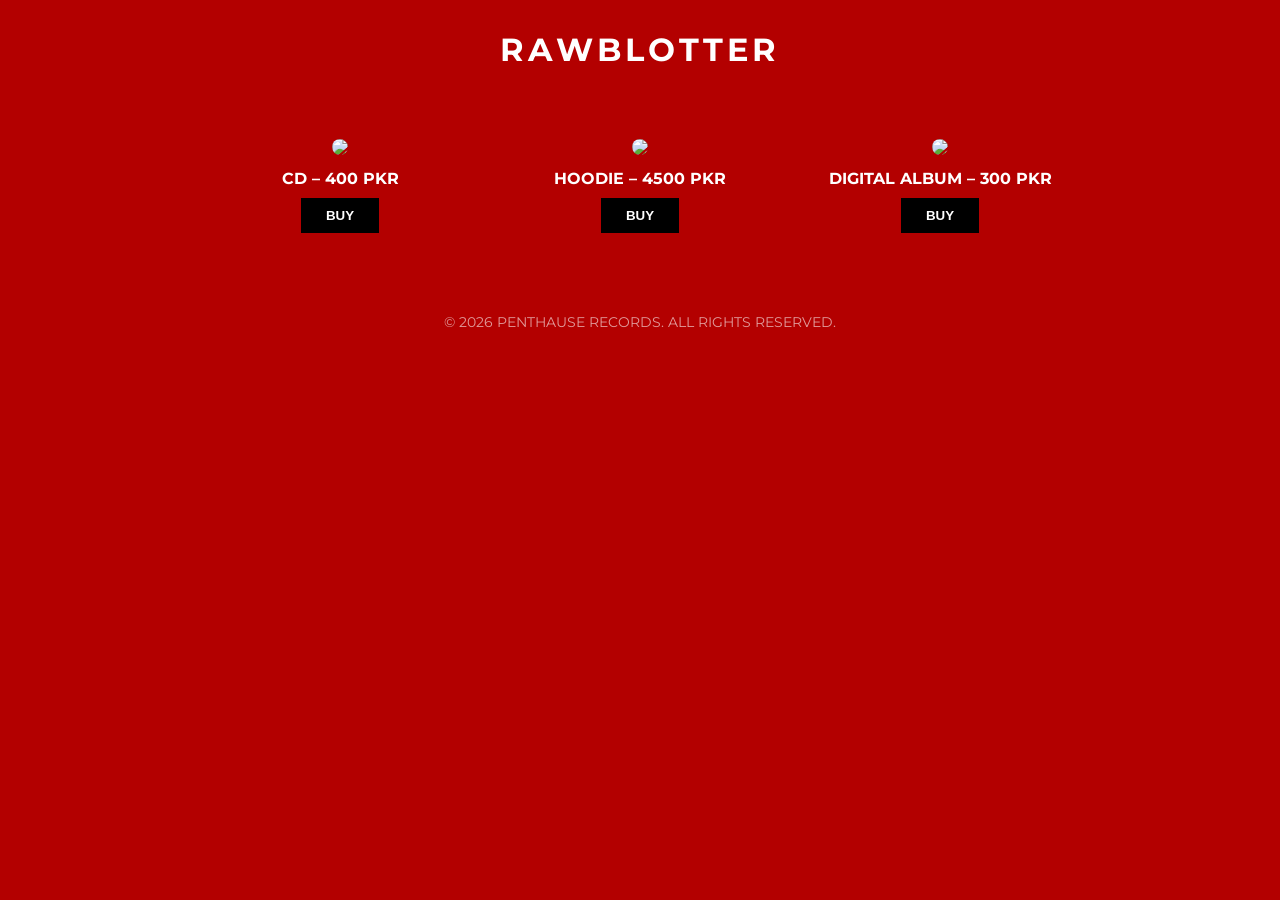
==== index.html @ 311836fc "Update index.html" ====
<!DOCTYPE html>
<html lang="en">
<head>
<meta charset="UTF-8">
<meta name="viewport" content="width=device-width, initial-scale=1.0">
<title>RAWBLOTTER</title>
<link href="https://fonts.googleapis.com/css2?family=Montserrat:wght@400;700&display=swap" rel="stylesheet">

<style>
body {
  margin: 0;
  font-family: 'Montserrat', sans-serif;
  background: #b30000;
  color: white;
  text-align: center;
}

header {
  padding: 30px;
  font-size: 32px;
  font-weight: 700;
  letter-spacing: 4px;
}

.products {
  display: flex;
  justify-content: center;
  flex-wrap: wrap;
  gap: 40px;
  padding: 40px 20px;
}

.product {
  width: 260px;
  transition: 0.3s ease;
}

.product:hover {
  transform: scale(1.05);
}

.product img {
  width: 100%;
  border-radius: 10px;
}

.price {
  margin: 10px 0;
  font-weight: 700;
}

button {
  padding: 10px 25px;
  background: black;
  color: white;
  border: none;
  cursor: pointer;
  font-weight: 700;
}

button:hover {
  background: #222;
}

footer {
  padding: 40px;
  opacity: 0.6;
  font-size: 14px;
}
</style>
</head>

<body>

<header>RAWBLOTTER</header>

<div class="products">

  <div class="product">
    <img src="https://via.placeholder.com/300x300">
    <div class="price">CD – 400 PKR</div>
    <button onclick="window.location.href='https://buy.stripe.com/YOUR_LINK'">BUY</button>
  </div>

  <div class="product">
    <img src="https://via.placeholder.com/300x300">
    <div class="price">HOODIE – 4500 PKR</div>
    <button onclick="window.location.href='https://buy.stripe.com/YOUR_LINK'">BUY</button>
  </div>

  <div class="product">
    <img src="https://via.placeholder.com/300x300">
    <div class="price">DIGITAL ALBUM – 300 PKR</div>
    <button onclick="window.location.href='https://buy.stripe.com/YOUR_LINK'">BUY</button>
  </div>

</div>

<footer>
© 2026 PENTHAUSE RECORDS. ALL RIGHTS RESERVED.
</footer>

</body>
</html>
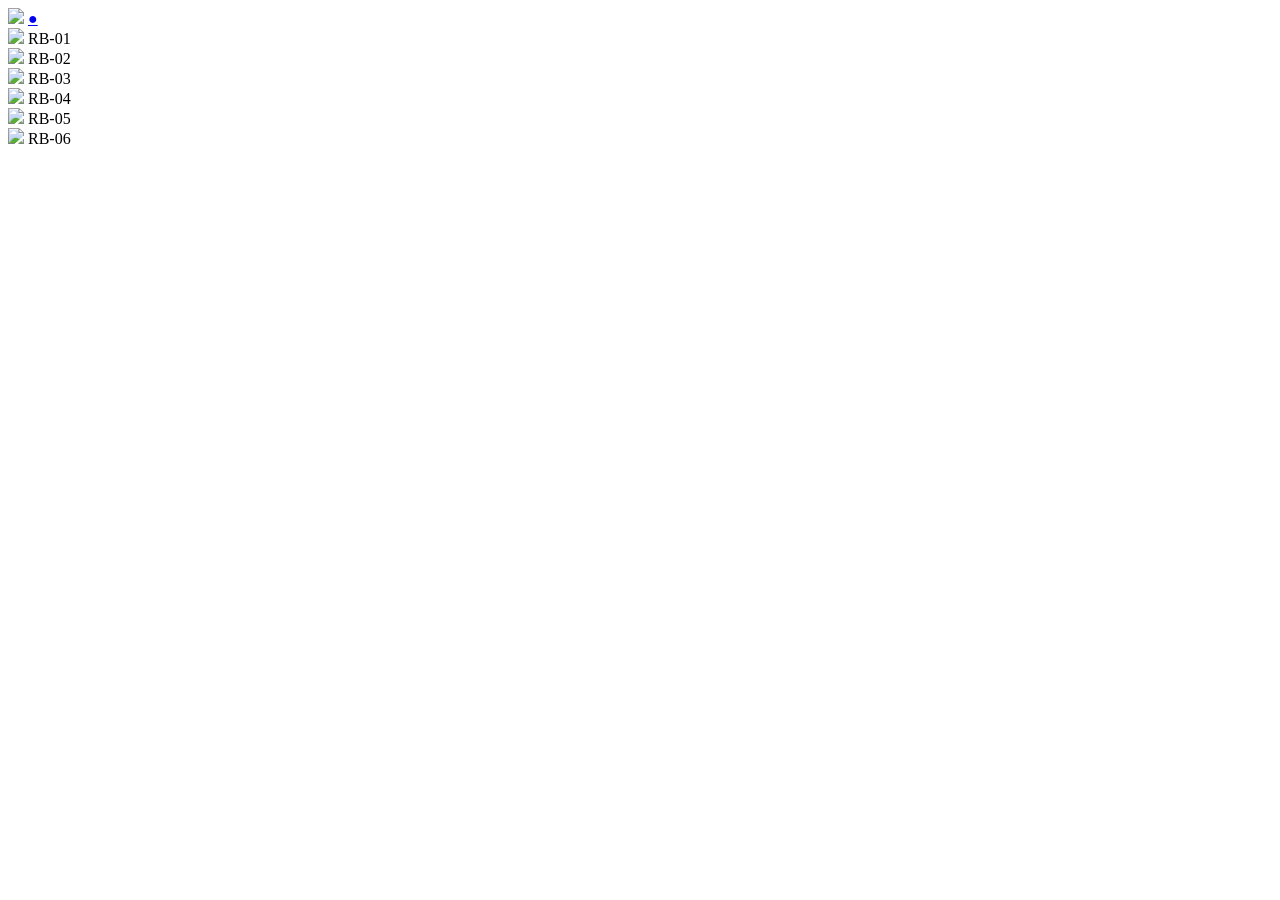
==== commit 1e191082: "Update index.html" ====
--- a/index.html
+++ b/index.html
@@ -4,102 +4,48 @@
 <meta charset="UTF-8">
 <meta name="viewport" content="width=device-width, initial-scale=1.0">
 <title>RAWBLOTTER</title>
-<link href="https://fonts.googleapis.com/css2?family=Montserrat:wght@400;700&display=swap" rel="stylesheet">
-
-<style>
-body {
-  margin: 0;
-  font-family: 'Montserrat', sans-serif;
-  background: #b30000;
-  color: white;
-  text-align: center;
-}
-
-header {
-  padding: 30px;
-  font-size: 32px;
-  font-weight: 700;
-  letter-spacing: 4px;
-}
-
-.products {
-  display: flex;
-  justify-content: center;
-  flex-wrap: wrap;
-  gap: 40px;
-  padding: 40px 20px;
-}
-
-.product {
-  width: 260px;
-  transition: 0.3s ease;
-}
-
-.product:hover {
-  transform: scale(1.05);
-}
-
-.product img {
-  width: 100%;
-  border-radius: 10px;
-}
-
-.price {
-  margin: 10px 0;
-  font-weight: 700;
-}
-
-button {
-  padding: 10px 25px;
-  background: black;
-  color: white;
-  border: none;
-  cursor: pointer;
-  font-weight: 700;
-}
-
-button:hover {
-  background: #222;
-}
-
-footer {
-  padding: 40px;
-  opacity: 0.6;
-  font-size: 14px;
-}
-</style>
+<link rel="stylesheet" href="style.css">
 </head>
-
 <body>
 
-<header>RAWBLOTTER</header>
+<header>
+    <img src="logo.png" class="logo">
+    <a href="cart.html" class="cart-icon">●</a>
+</header>
 
-<div class="products">
+<section class="grid">
 
-  <div class="product">
-    <img src="https://via.placeholder.com/300x300">
-    <div class="price">CD – 400 PKR</div>
-    <button onclick="window.location.href='https://buy.stripe.com/YOUR_LINK'">BUY</button>
-  </div>
+    <div class="product">
+        <img src="product1.jpg">
+        <span>RB-01</span>
+    </div>
 
-  <div class="product">
-    <img src="https://via.placeholder.com/300x300">
-    <div class="price">HOODIE – 4500 PKR</div>
-    <button onclick="window.location.href='https://buy.stripe.com/YOUR_LINK'">BUY</button>
-  </div>
+    <div class="product">
+        <img src="product2.jpg">
+        <span>RB-02</span>
+    </div>
 
-  <div class="product">
-    <img src="https://via.placeholder.com/300x300">
-    <div class="price">DIGITAL ALBUM – 300 PKR</div>
-    <button onclick="window.location.href='https://buy.stripe.com/YOUR_LINK'">BUY</button>
-  </div>
+    <div class="product">
+        <img src="product3.jpg">
+        <span>RB-03</span>
+    </div>
 
-</div>
+    <div class="product">
+        <img src="product4.jpg">
+        <span>RB-04</span>
+    </div>
 
-<footer>
-© 2026 PENTHAUSE RECORDS. ALL RIGHTS RESERVED.
-</footer>
+    <div class="product">
+        <img src="product5.jpg">
+        <span>RB-05</span>
+    </div>
+
+    <div class="product">
+        <img src="product6.jpg">
+        <span>RB-06</span>
+    </div>
+
+</section>
 
 </body>
 </html>
-
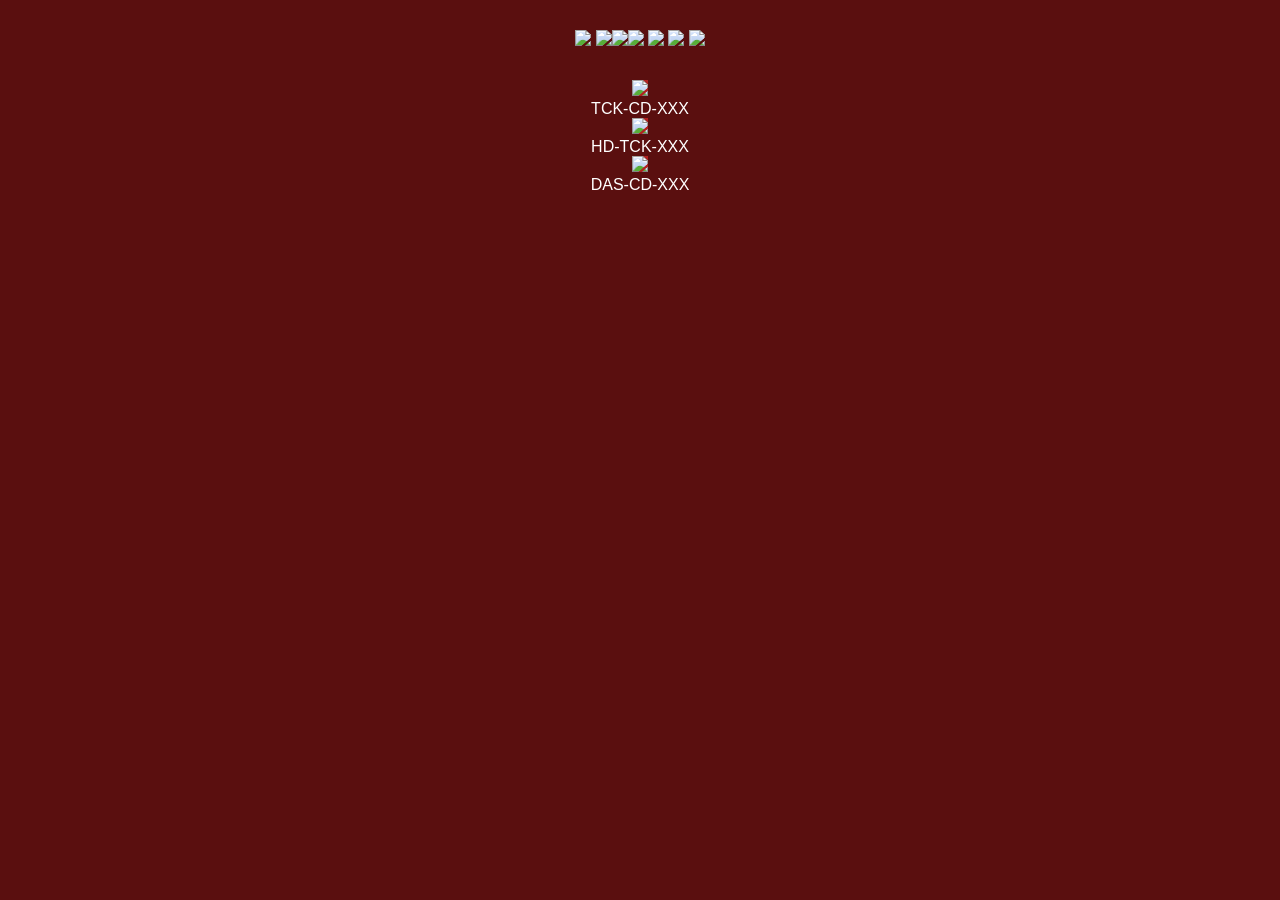
==== commit eee080a7: "Update index.html" ====
--- a/index.html
+++ b/index.html
@@ -3,49 +3,53 @@
 <head>
 <meta charset="UTF-8">
 <meta name="viewport" content="width=device-width, initial-scale=1.0">
-<title>RAWBLOTTER</title>
+<title>Rawbioter</title>
 <link rel="stylesheet" href="style.css">
 </head>
 <body>
 
 <header>
-    <img src="logo.png" class="logo">
-    <a href="cart.html" class="cart-icon">●</a>
+    <div class="top-bar">
+        <img src="assets/icon-expand.png" class="icon left" id="expandBtn">
+        <img src="assets/icon-cart.png" class="icon right" id="cartBtn">
+    </div>
+
+    <div class="logo-container">
+        <img src="assets/logo.png" class="logo">
+    </div>
+
+    <div class="filters">
+        <img src="assets/icon-music.png" class="filter" data-filter="music">
+        <img src="assets/icon-merch.png" class="filter" data-filter="merch">
+        <img src="assets/icon-tickets.png" class="filter" data-filter="tickets">
+        <img src="assets/icon-all.png" class="filter active" data-filter="all">
+    </div>
 </header>
 
-<section class="grid">
+<main>
+    <div class="product-grid" id="productGrid">
 
-    <div class="product">
-        <img src="product1.jpg">
-        <span>RB-01</span>
+        <!-- Example products -->
+        <div class="product" data-category="music">
+            <img src="assets/product1.jpg">
+            <div class="code">TCK-CD-XXX</div>
+        </div>
+
+        <div class="product" data-category="merch">
+            <img src="assets/product2.jpg">
+            <div class="code">HD-TCK-XXX</div>
+        </div>
+
+        <div class="product" data-category="music">
+            <img src="assets/product3.jpg">
+            <div class="code">DAS-CD-XXX</div>
+        </div>
+
+        <!-- Duplicate blocks for up to 36 items -->
+
     </div>
+</main>
 
-    <div class="product">
-        <img src="product2.jpg">
-        <span>RB-02</span>
-    </div>
-
-    <div class="product">
-        <img src="product3.jpg">
-        <span>RB-03</span>
-    </div>
-
-    <div class="product">
-        <img src="product4.jpg">
-        <span>RB-04</span>
-    </div>
-
-    <div class="product">
-        <img src="product5.jpg">
-        <span>RB-05</span>
-    </div>
-
-    <div class="product">
-        <img src="product6.jpg">
-        <span>RB-06</span>
-    </div>
-
-</section>
-
+<script src="script.js"></script>
 </body>
 </html>
--- a/style.css
+++ b/style.css
@@ -0,0 +1,78 @@
+body {
+    margin: 0;
+    font-family: Arial, sans-serif;
+    background-color: #5A0F0F;
+    color: white;
+}
+
+header {
+    display: flex;
+    justify-content: center;
+    align-items: center;
+    padding: 30px;
+    position: relative;
+}
+
+.logo {
+    width: 200px;
+}
+
+.cart-icon {
+    position: absolute;
+    right: 30px;
+    text-decoration: none;
+    font-size: 28px;
+    color: #B22222;
+}
+
+.grid {
+    display: grid;
+    grid-template-columns: repeat(auto-fit, minmax(250px, 1fr));
+    gap: 40px;
+    padding: 60px;
+}
+
+.product {
+    text-align: center;
+}
+
+.product img {
+    width: 100%;
+    background-color: #B22222;
+}
+
+.product span {
+    display: block;
+    margin-top: 15px;
+    font-size: 14px;
+    letter-spacing: 2px;
+}
+
+.cart-container {
+    display: flex;
+    flex-direction: column;
+    align-items: center;
+    padding: 100px;
+}
+
+.checkout-box {
+    margin-top: 40px;
+    display: flex;
+    flex-direction: column;
+    gap: 20px;
+}
+
+.checkout-btn {
+    padding: 15px 40px;
+    background-color: #B22222;
+    border: none;
+    color: white;
+    font-size: 16px;
+    cursor: pointer;
+}
+
+.contact-link {
+    color: white;
+    text-decoration: none;
+    font-size: 14px;
+}
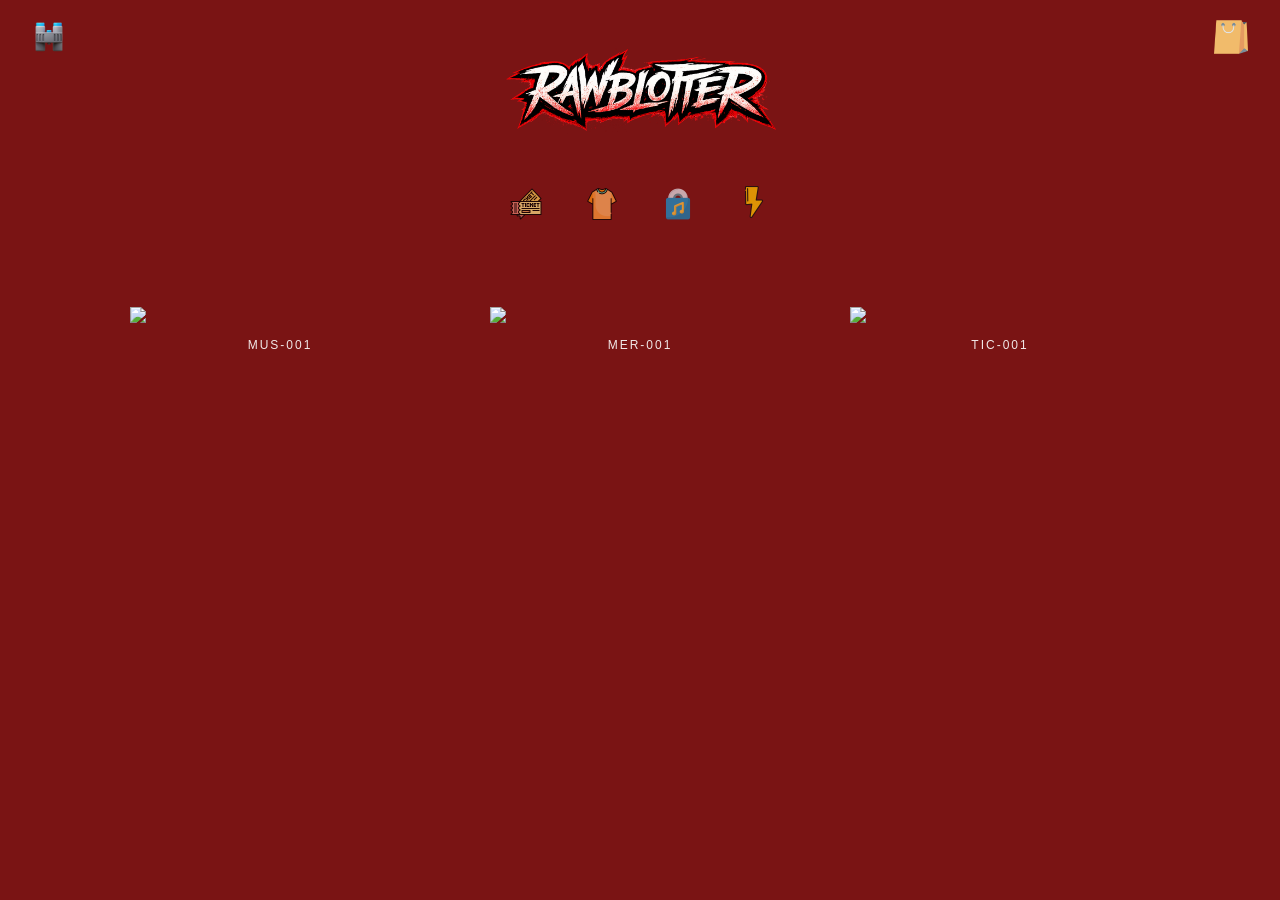
==== commit ead4e9bc: "Update index.html" ====
--- a/index.html
+++ b/index.html
@@ -3,49 +3,54 @@
 <head>
 <meta charset="UTF-8">
 <meta name="viewport" content="width=device-width, initial-scale=1.0">
-<title>Rawbioter</title>
+<title>Brand</title>
 <link rel="stylesheet" href="style.css">
 </head>
 <body>
 
 <header>
+    <!-- TOP BAR -->
     <div class="top-bar">
         <img src="assets/icon-expand.png" class="icon left" id="expandBtn">
         <img src="assets/icon-cart.png" class="icon right" id="cartBtn">
     </div>
 
+    <!-- CENTER LOGO -->
     <div class="logo-container">
         <img src="assets/logo.png" class="logo">
     </div>
 
+    <!-- FILTER / SUPPORT ICONS -->
     <div class="filters">
+        <img src="assets/icon-tickets.png" class="filter" data-filter="tickets">
+        <img src="assets/icon-merch.png" class="filter" data-filter="merch">
         <img src="assets/icon-music.png" class="filter" data-filter="music">
-        <img src="assets/icon-merch.png" class="filter" data-filter="merch">
-        <img src="assets/icon-tickets.png" class="filter" data-filter="tickets">
-        <img src="assets/icon-all.png" class="filter active" data-filter="all">
+        
+        <!-- THUNDER = SUPPORT LINK -->
+        <a href="https://your-support-link.com" target="_blank">
+            <img src="assets/icon-thunder.png" class="support">
+        </a>
     </div>
 </header>
 
 <main>
     <div class="product-grid" id="productGrid">
 
-        <!-- Example products -->
+        <!-- Example Products -->
         <div class="product" data-category="music">
             <img src="assets/product1.jpg">
-            <div class="code">TCK-CD-XXX</div>
+            <div class="code">MUS-001</div>
         </div>
 
         <div class="product" data-category="merch">
             <img src="assets/product2.jpg">
-            <div class="code">HD-TCK-XXX</div>
+            <div class="code">MER-001</div>
         </div>
 
-        <div class="product" data-category="music">
+        <div class="product" data-category="tickets">
             <img src="assets/product3.jpg">
-            <div class="code">DAS-CD-XXX</div>
+            <div class="code">TIC-001</div>
         </div>
-
-        <!-- Duplicate blocks for up to 36 items -->
 
     </div>
 </main>
--- a/style.css
+++ b/style.css
@@ -1,35 +1,102 @@
+:root {
+    --firebrick: #B22222;
+    --darkred: #7A1414;
+}
+
+* {
+    margin: 0;
+    padding: 0;
+    box-sizing: border-box;
+}
+
 body {
-    margin: 0;
-    font-family: Arial, sans-serif;
-    background-color: #5A0F0F;
+    background: var(--darkred);
+    font-family: Arial, Helvetica, sans-serif;
     color: white;
 }
 
+/* ======================
+   HEADER / NAV
+====================== */
+
 header {
+    padding-top: 20px;
+    padding-bottom: 10px;
+    text-align: center;
+    position: relative;
+}
+
+/* TOP LEFT + RIGHT ICONS */
+
+.top-bar {
+    position: absolute;
+    top: 20px;
+    width: 100%;
+    pointer-events: none;
+}
+
+.icon {
+    width: 34px;
+    cursor: pointer;
+    pointer-events: auto;
+}
+
+.left {
+    position: absolute;
+    left: 32px;
+}
+
+.right {
+    position: absolute;
+    right: 32px;
+}
+
+/* LOGO */
+
+.logo {
+    width: 280px;
+    margin-bottom: 22px;
+}
+
+/* ======================
+   FILTER ICON ROW
+====================== */
+
+.filters {
     display: flex;
     justify-content: center;
     align-items: center;
-    padding: 30px;
-    position: relative;
+    gap: 44px;
+    margin-bottom: 35px;
 }
 
-.logo {
-    width: 200px;
+.filter,
+.support {
+    width: 32px;
+    cursor: pointer;
+    opacity: 0.75;
+    transition: opacity 0.15s ease;
 }
 
-.cart-icon {
-    position: absolute;
-    right: 30px;
-    text-decoration: none;
-    font-size: 28px;
-    color: #B22222;
+.filter.active {
+    opacity: 1;
 }
 
-.grid {
+/* ======================
+   PRODUCT GRID
+====================== */
+
+.product-grid {
+    max-width: 1100px;
+    margin: 40px auto;
     display: grid;
-    grid-template-columns: repeat(auto-fit, minmax(250px, 1fr));
-    gap: 40px;
-    padding: 60px;
+    grid-template-columns: repeat(3, 1fr);
+    gap: 60px;
+    padding: 0 40px;
+}
+
+.product-grid.expanded {
+    grid-template-columns: repeat(6, 1fr);
 }
 
 .product {
@@ -38,41 +105,55 @@
 
 .product img {
     width: 100%;
-    background-color: #B22222;
+    display: block;
 }
 
-.product span {
-    display: block;
+/* PRODUCT CODE */
+
+.code {
     margin-top: 15px;
-    font-size: 14px;
+    font-size: 12px;
     letter-spacing: 2px;
+    opacity: 0.9;
 }
 
-.cart-container {
-    display: flex;
-    flex-direction: column;
-    align-items: center;
-    padding: 100px;
+/* ======================
+   RESPONSIVE
+====================== */
+
+@media (max-width: 1000px) {
+    .product-grid {
+        grid-template-columns: repeat(2, 1fr);
+    }
 }
 
-.checkout-box {
-    margin-top: 40px;
-    display: flex;
-    flex-direction: column;
-    gap: 20px;
+@media (max-width: 600px) {
+    header {
+        padding-top: 16px;
+    }
+
+    .logo {
+        width: 200px;
+        margin-bottom: 18px;
+    }
+
+    .filters {
+        gap: 30px;
+        margin-bottom: 25px;
+    }
+
+    .filter,
+    .support {
+        width: 26px;
+    }
+
+    .icon {
+        width: 28px;
+    }
+
+    .product-grid {
+        grid-template-columns: 1fr;
+        gap: 40px;
+        margin: 30px auto;
+    }
 }
-
-.checkout-btn {
-    padding: 15px 40px;
-    background-color: #B22222;
-    border: none;
-    color: white;
-    font-size: 16px;
-    cursor: pointer;
-}
-
-.contact-link {
-    color: white;
-    text-decoration: none;
-    font-size: 14px;
-}
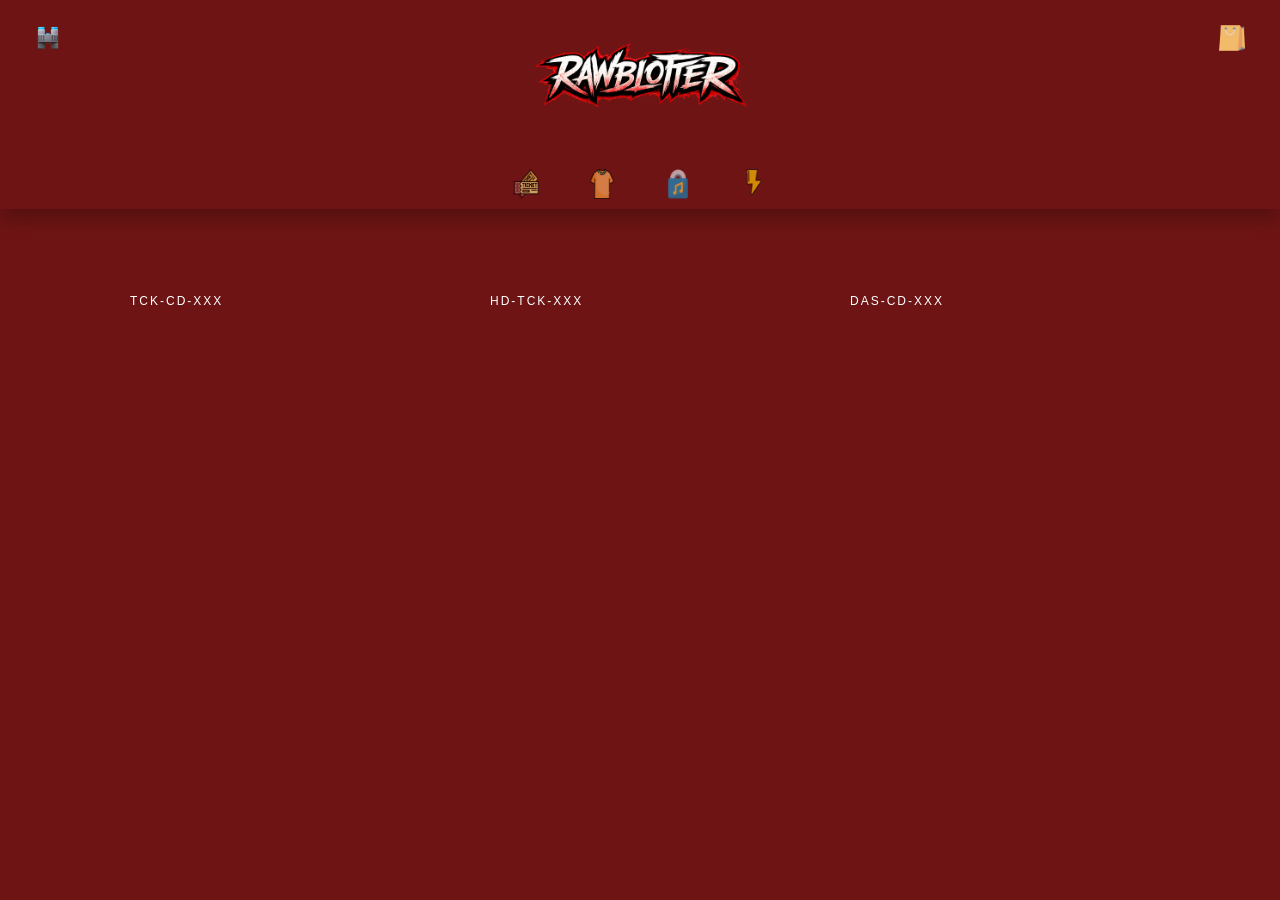
==== commit 2be469f7: "Update index.html" ====
--- a/index.html
+++ b/index.html
@@ -3,32 +3,31 @@
 <head>
 <meta charset="UTF-8">
 <meta name="viewport" content="width=device-width, initial-scale=1.0">
-<title>Brand</title>
+<title>RAWBIOTER</title>
 <link rel="stylesheet" href="style.css">
 </head>
 <body>
 
-<header>
+<header class="site-header">
     <!-- TOP BAR -->
     <div class="top-bar">
-        <img src="assets/icon-expand.png" class="icon left" id="expandBtn">
-        <img src="assets/icon-cart.png" class="icon right" id="cartBtn">
+        <img src="assets/icon-expand.png" class="icon left" id="expandBtn" alt="Expand">
+        <img src="assets/icon-cart.png" class="icon right" id="cartBtn" alt="Cart">
     </div>
 
-    <!-- CENTER LOGO -->
+    <!-- LOGO -->
     <div class="logo-container">
-        <img src="assets/logo.png" class="logo">
+        <img src="assets/logo.png" class="logo" alt="Logo">
     </div>
 
-    <!-- FILTER / SUPPORT ICONS -->
+    <!-- ICON ROW -->
     <div class="filters">
-        <img src="assets/icon-tickets.png" class="filter" data-filter="tickets">
-        <img src="assets/icon-merch.png" class="filter" data-filter="merch">
-        <img src="assets/icon-music.png" class="filter" data-filter="music">
-        
-        <!-- THUNDER = SUPPORT LINK -->
+        <img src="assets/icon-tickets.png" class="filter" data-filter="tickets" alt="Tickets">
+        <img src="assets/icon-merch.png" class="filter" data-filter="merch" alt="Merch">
+        <img src="assets/icon-music.png" class="filter" data-filter="music" alt="Music">
+
         <a href="https://your-support-link.com" target="_blank">
-            <img src="assets/icon-thunder.png" class="support">
+            <img src="assets/icon-thunder.png" class="support" alt="Support">
         </a>
     </div>
 </header>
@@ -36,21 +35,22 @@
 <main>
     <div class="product-grid" id="productGrid">
 
-        <!-- Example Products -->
         <div class="product" data-category="music">
-            <img src="assets/product1.jpg">
-            <div class="code">MUS-001</div>
+            <img src="assets/product1.jpg" alt="">
+            <div class="code">TCK-CD-XXX</div>
         </div>
 
         <div class="product" data-category="merch">
-            <img src="assets/product2.jpg">
-            <div class="code">MER-001</div>
+            <img src="assets/product2.jpg" alt="">
+            <div class="code">HD-TCK-XXX</div>
         </div>
 
         <div class="product" data-category="tickets">
-            <img src="assets/product3.jpg">
-            <div class="code">TIC-001</div>
+            <img src="assets/product3.jpg" alt="">
+            <div class="code">DAS-CD-XXX</div>
         </div>
+
+        <!-- duplicate product blocks as needed -->
 
     </div>
 </main>
--- a/style.css
+++ b/style.css
@@ -1,6 +1,6 @@
 :root {
     --firebrick: #B22222;
-    --darkred: #7A1414;
+    --darkred: #6E1414;
 }
 
 * {
@@ -11,84 +11,74 @@
 
 body {
     background: var(--darkred);
-    font-family: Arial, Helvetica, sans-serif;
+    font-family: Arial, sans-serif;
     color: white;
 }
 
-/* ======================
-   HEADER / NAV
-====================== */
+/* HEADER */
 
 header {
     padding-top: 20px;
     padding-bottom: 10px;
     text-align: center;
     position: relative;
+    box-shadow: 0 8px 20px rgba(0, 0, 0, 0.25);
 }
 
-/* TOP LEFT + RIGHT ICONS */
+/* TOP BAR */
 
 .top-bar {
     position: absolute;
-    top: 20px;
+    top: 25px;
     width: 100%;
-    pointer-events: none;
 }
 
 .icon {
-    width: 34px;
+    width: 26px;
     cursor: pointer;
-    pointer-events: auto;
 }
 
 .left {
     position: absolute;
-    left: 32px;
+    left: 35px;
 }
 
 .right {
     position: absolute;
-    right: 32px;
+    right: 35px;
 }
 
 /* LOGO */
 
 .logo {
-    width: 280px;
-    margin-bottom: 22px;
+    width: 220px;
+    margin-bottom: 35px;
 }
 
-/* ======================
-   FILTER ICON ROW
-====================== */
+/* FILTER ROW */
 
 .filters {
     display: flex;
     justify-content: center;
-    align-items: center;
-    gap: 44px;
-    margin-bottom: 35px;
+    gap: 50px;
 }
 
 .filter,
 .support {
-    width: 32px;
+    width: 26px;
     cursor: pointer;
-    opacity: 0.75;
-    transition: opacity 0.15s ease;
+    opacity: 0.7;
 }
 
 .filter.active {
     opacity: 1;
 }
 
-/* ======================
-   PRODUCT GRID
-====================== */
+/* PRODUCT GRID */
 
 .product-grid {
     max-width: 1100px;
-    margin: 40px auto;
+    margin: 70px auto;
     display: grid;
     grid-template-columns: repeat(3, 1fr);
     gap: 60px;
@@ -99,61 +89,35 @@
     grid-template-columns: repeat(6, 1fr);
 }
 
-.product {
-    text-align: center;
-}
-
 .product img {
     width: 100%;
     display: block;
 }
 
-/* PRODUCT CODE */
-
 .code {
     margin-top: 15px;
     font-size: 12px;
     letter-spacing: 2px;
-    opacity: 0.9;
 }
 
-/* ======================
-   RESPONSIVE
-====================== */
+/* RESPONSIVE */
 
-@media (max-width: 1000px) {
+@media (max-width: 900px) {
     .product-grid {
         grid-template-columns: repeat(2, 1fr);
     }
 }
 
 @media (max-width: 600px) {
-    header {
-        padding-top: 16px;
+    .product-grid {
+        grid-template-columns: 1fr;
     }
 
     .logo {
-        width: 200px;
-        margin-bottom: 18px;
+        width: 170px;
     }
 
     .filters {
         gap: 30px;
-        margin-bottom: 25px;
-    }
-
-    .filter,
-    .support {
-        width: 26px;
-    }
-
-    .icon {
-        width: 28px;
-    }
-
-    .product-grid {
-        grid-template-columns: 1fr;
-        gap: 40px;
-        margin: 30px auto;
     }
 }
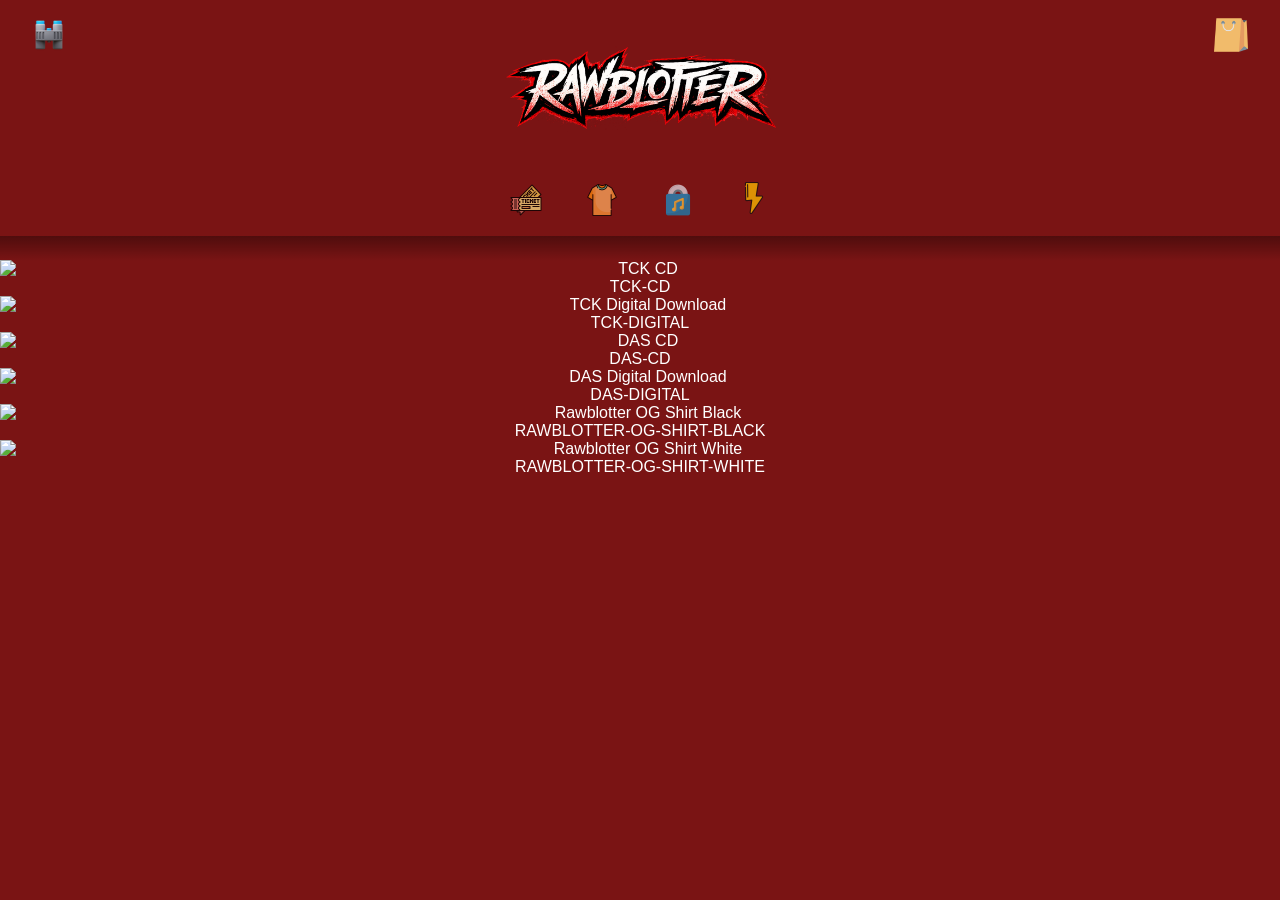
==== commit 18ee78ef: "Update index.html" ====
--- a/index.html
+++ b/index.html
@@ -33,22 +33,35 @@
 </header>
 
 <main>
-    <div class="product-grid" id="productGrid">
+    <div class="product music" data-name="TCK-CD" data-price="20">
+    <img src="assets/tck-cd.png" alt="TCK CD">
+    <span>TCK-CD</span>
+</div>
 
-        <div class="product" data-category="music">
-            <img src="assets/product1.jpg" alt="">
-            <div class="code">TCK-CD-XXX</div>
-        </div>
+<div class="product music" data-name="TCK-DIGITAL" data-price="10">
+    <img src="assets/tck-digital.png" alt="TCK Digital Download">
+    <span>TCK-DIGITAL</span>
+</div>
 
-        <div class="product" data-category="merch">
-            <img src="assets/product2.jpg" alt="">
-            <div class="code">HD-TCK-XXX</div>
-        </div>
+<div class="product music" data-name="DAS-CD" data-price="20">
+    <img src="assets/das-cd.png" alt="DAS CD">
+    <span>DAS-CD</span>
+</div>
 
-        <div class="product" data-category="tickets">
-            <img src="assets/product3.jpg" alt="">
-            <div class="code">DAS-CD-XXX</div>
-        </div>
+<div class="product music" data-name="DAS-DIGITAL" data-price="10">
+    <img src="assets/das-digital.png" alt="DAS Digital Download">
+    <span>DAS-DIGITAL</span>
+</div>
+
+<div class="product merch" data-name="RAWBLOTTER-OG-SHIRT-BLACK" data-price="40">
+    <img src="assets/rawblotter-og-shirt-black.png" alt="Rawblotter OG Shirt Black">
+    <span>RAWBLOTTER-OG-SHIRT-BLACK</span>
+</div>
+
+<div class="product merch" data-name="RAWBLOTTER-OG-SHIRT-WHITE" data-price="40">
+    <img src="assets/rawblotter-og-shirt-white.png" alt="Rawblotter OG Shirt White">
+    <span>RAWBLOTTER-OG-SHIRT-WHITE</span>
+</div>
 
         <!-- duplicate product blocks as needed -->
 
--- a/style.css
+++ b/style.css
@@ -1,6 +1,6 @@
 :root {
     --firebrick: #B22222;
-    --darkred: #6E1414;
+    --darkred: #7A1414;
 }
 
 * {
@@ -11,74 +11,103 @@
 
 body {
     background: var(--darkred);
-    font-family: Arial, sans-serif;
+    font-family: Arial, Helvetica, sans-serif;
     color: white;
 }
 
-/* HEADER */
+/* =========================
+   HEADER
+========================= */
 
-header {
-    padding-top: 20px;
-    padding-bottom: 10px;
+.site-header {
+    position: relative;
+    background: var(--darkred);
+    padding-top: 18px;
+    padding-bottom: 12px;
     text-align: center;
-    position: relative;
-    box-shadow: 0 8px 20px rgba(0, 0, 0, 0.25);
+    z-index: 10;
 }
 
-/* TOP BAR */
+/* SHADOW UNDER HEADER */
+.site-header::after {
+    content: "";
+    position: absolute;
+    bottom: -1px;
+    left: 0;
+    width: 100%;
+    height: 25px;
+    pointer-events: none;
+    background: linear-gradient(
+        to bottom,
+        rgba(0,0,0,0.35),
+        rgba(0,0,0,0)
+    );
+}
+
+/* =========================
+   TOP BAR
+========================= */
 
 .top-bar {
     position: absolute;
-    top: 25px;
+    top: 18px;
     width: 100%;
 }
 
 .icon {
-    width: 26px;
+    width: 34px;
     cursor: pointer;
 }
 
 .left {
     position: absolute;
-    left: 35px;
+    left: 32px;
 }
 
 .right {
     position: absolute;
-    right: 35px;
+    right: 32px;
 }
 
-/* LOGO */
+/* =========================
+   LOGO
+========================= */
 
 .logo {
-    width: 220px;
-    margin-bottom: 35px;
+    width: 280px;
+    margin-bottom: 20px;
 }
 
-/* FILTER ROW */
+/* =========================
+   ICON ROW
+========================= */
 
 .filters {
     display: flex;
     justify-content: center;
-    gap: 50px;
+    align-items: center;
+    gap: 44px;
+    margin-bottom: 30px;
 }
 
 .filter,
 .support {
-    width: 26px;
+    width: 32px;
     cursor: pointer;
-    opacity: 0.7;
+    opacity: 0.75;
 }
 
 .filter.active {
     opacity: 1;
 }
 
-/* PRODUCT GRID */
+/* =========================
+   PRODUCT GRID
+========================= */
 
 .product-grid {
     max-width: 1100px;
-    margin: 70px auto;
+    margin: 40px auto;
     display: grid;
     grid-template-columns: repeat(3, 1fr);
     gap: 60px;
@@ -87,6 +116,10 @@
 
 .product-grid.expanded {
     grid-template-columns: repeat(6, 1fr);
+}
+
+.product {
+    text-align: center;
 }
 
 .product img {
@@ -100,24 +133,37 @@
     letter-spacing: 2px;
 }
 
-/* RESPONSIVE */
+/* =========================
+   RESPONSIVE
+========================= */
 
-@media (max-width: 900px) {
+@media (max-width: 1000px) {
     .product-grid {
         grid-template-columns: repeat(2, 1fr);
     }
 }
 
 @media (max-width: 600px) {
-    .product-grid {
-        grid-template-columns: 1fr;
+    .logo {
+        width: 200px;
     }
 
-    .logo {
-        width: 170px;
+    .icon {
+        width: 28px;
+    }
+
+    .filter,
+    .support {
+        width: 26px;
     }
 
     .filters {
         gap: 30px;
+        margin-bottom: 22px;
+    }
+
+    .product-grid {
+        grid-template-columns: 1fr;
+        gap: 40px;
     }
 }
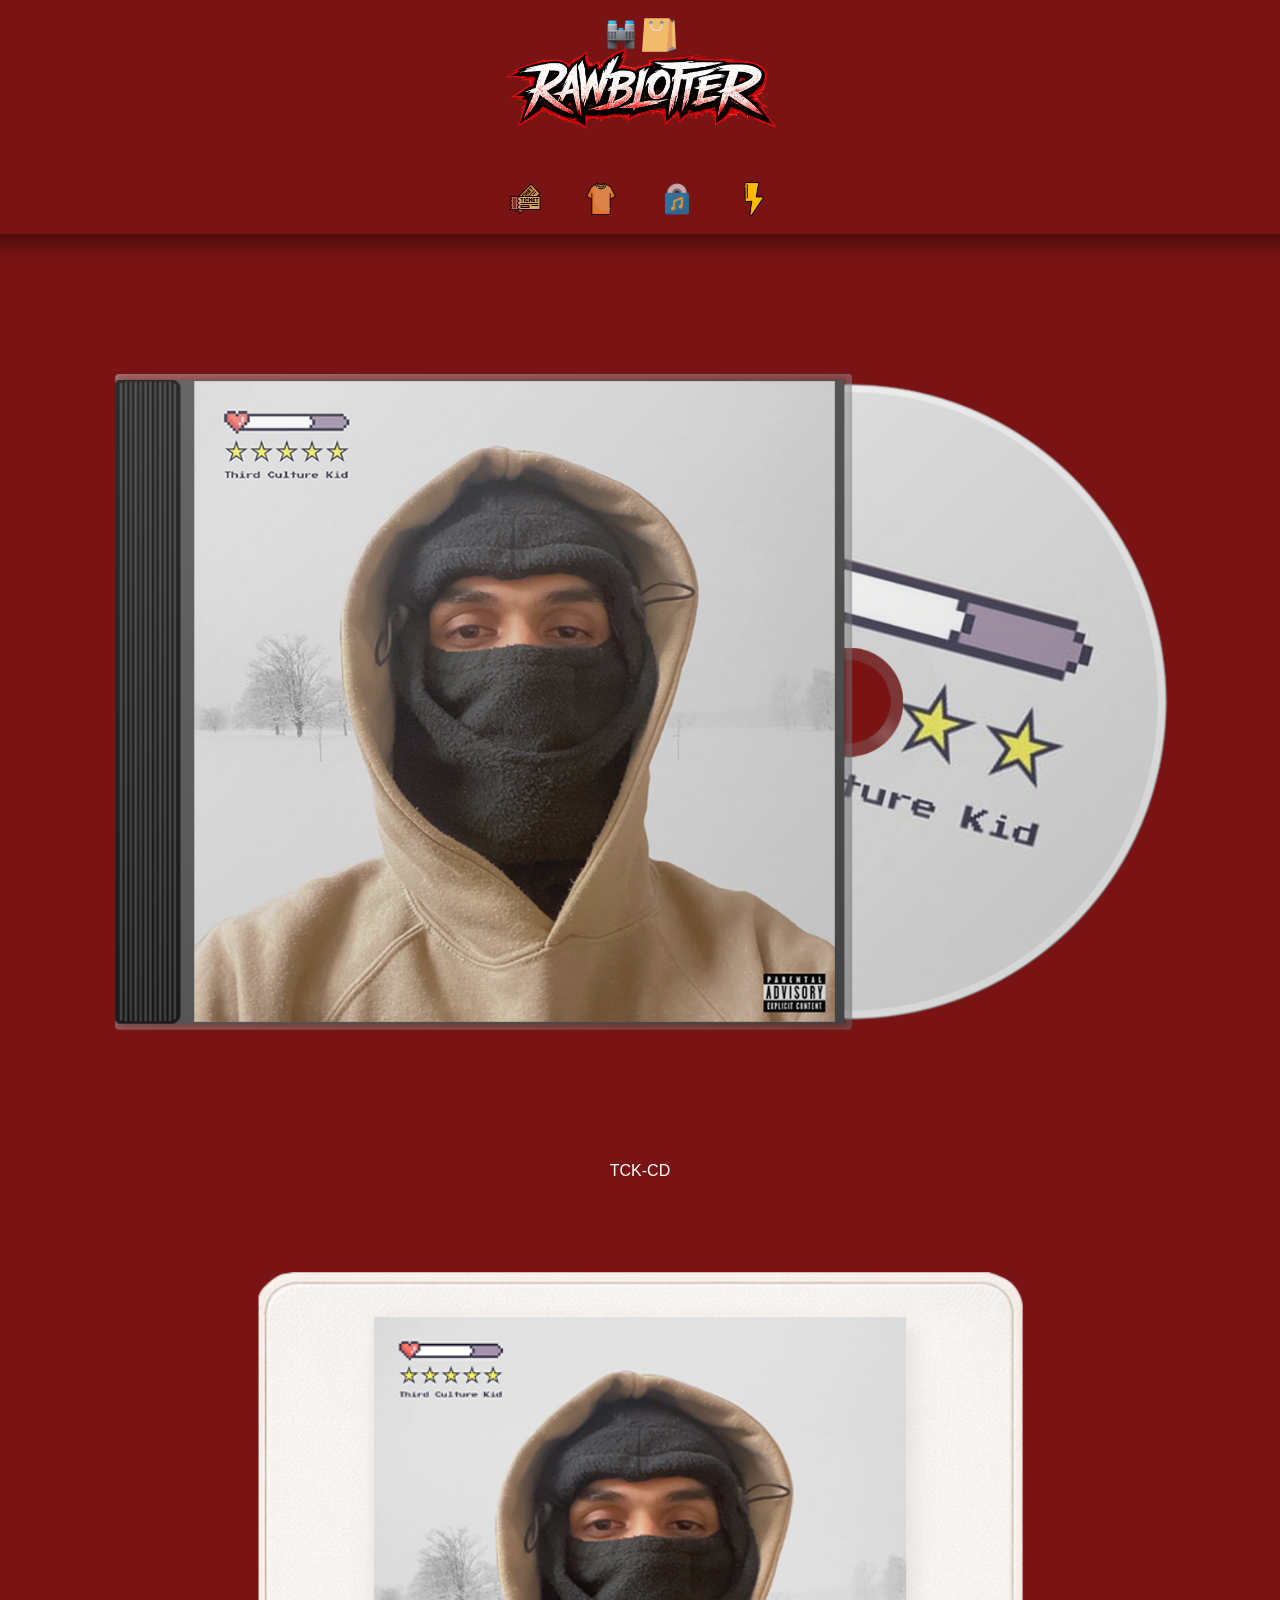
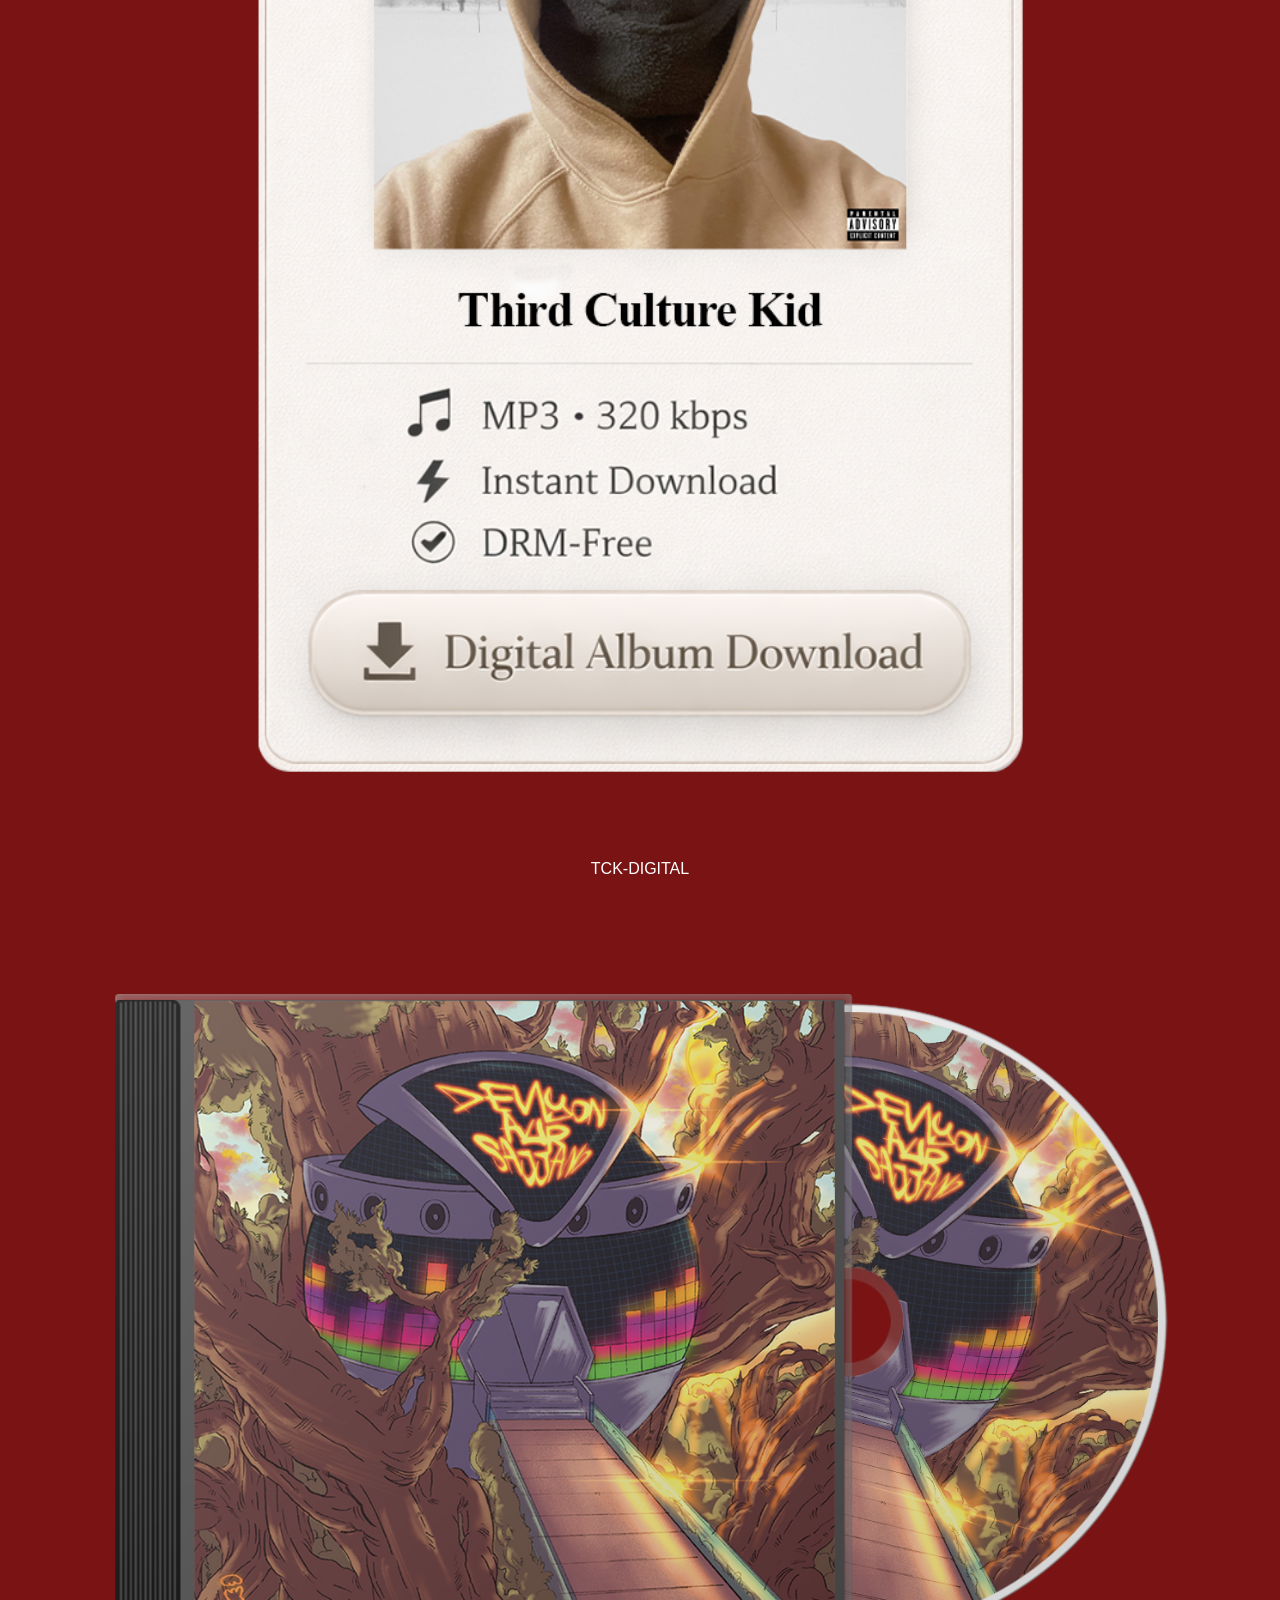
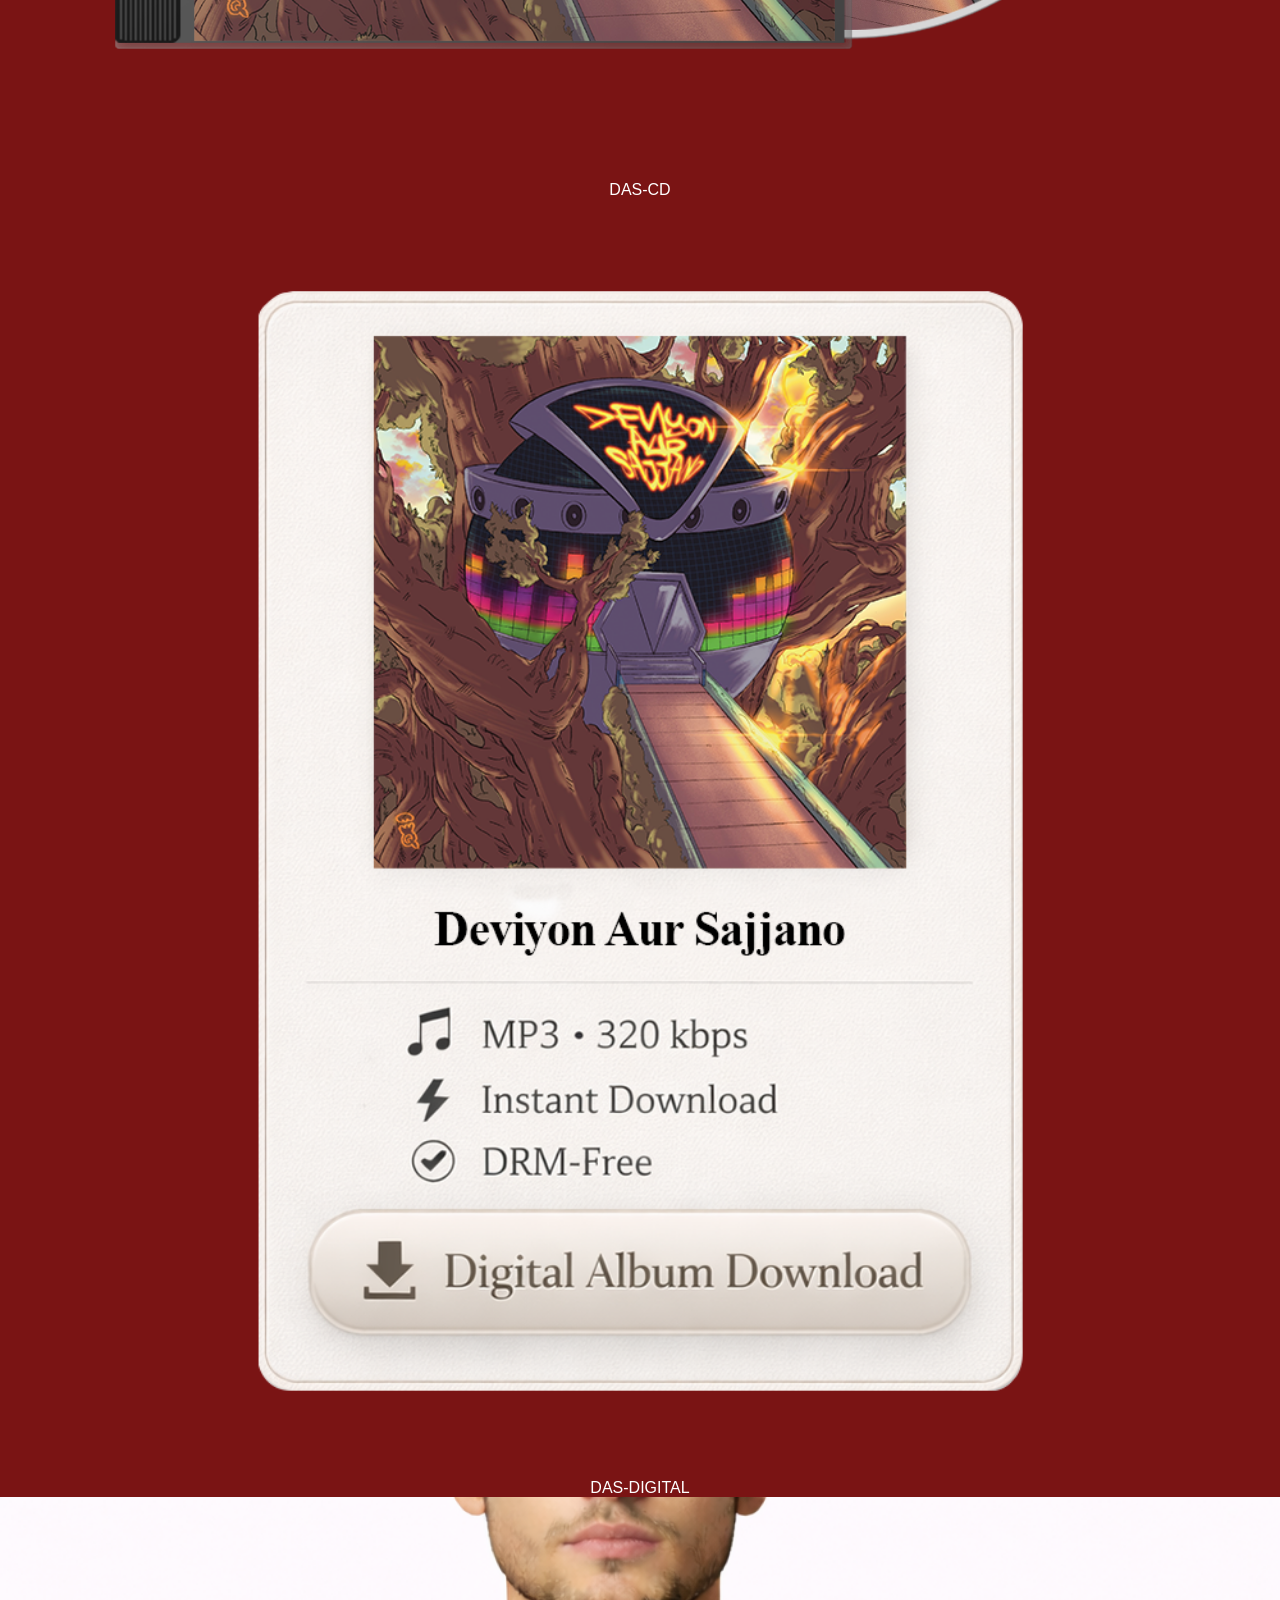
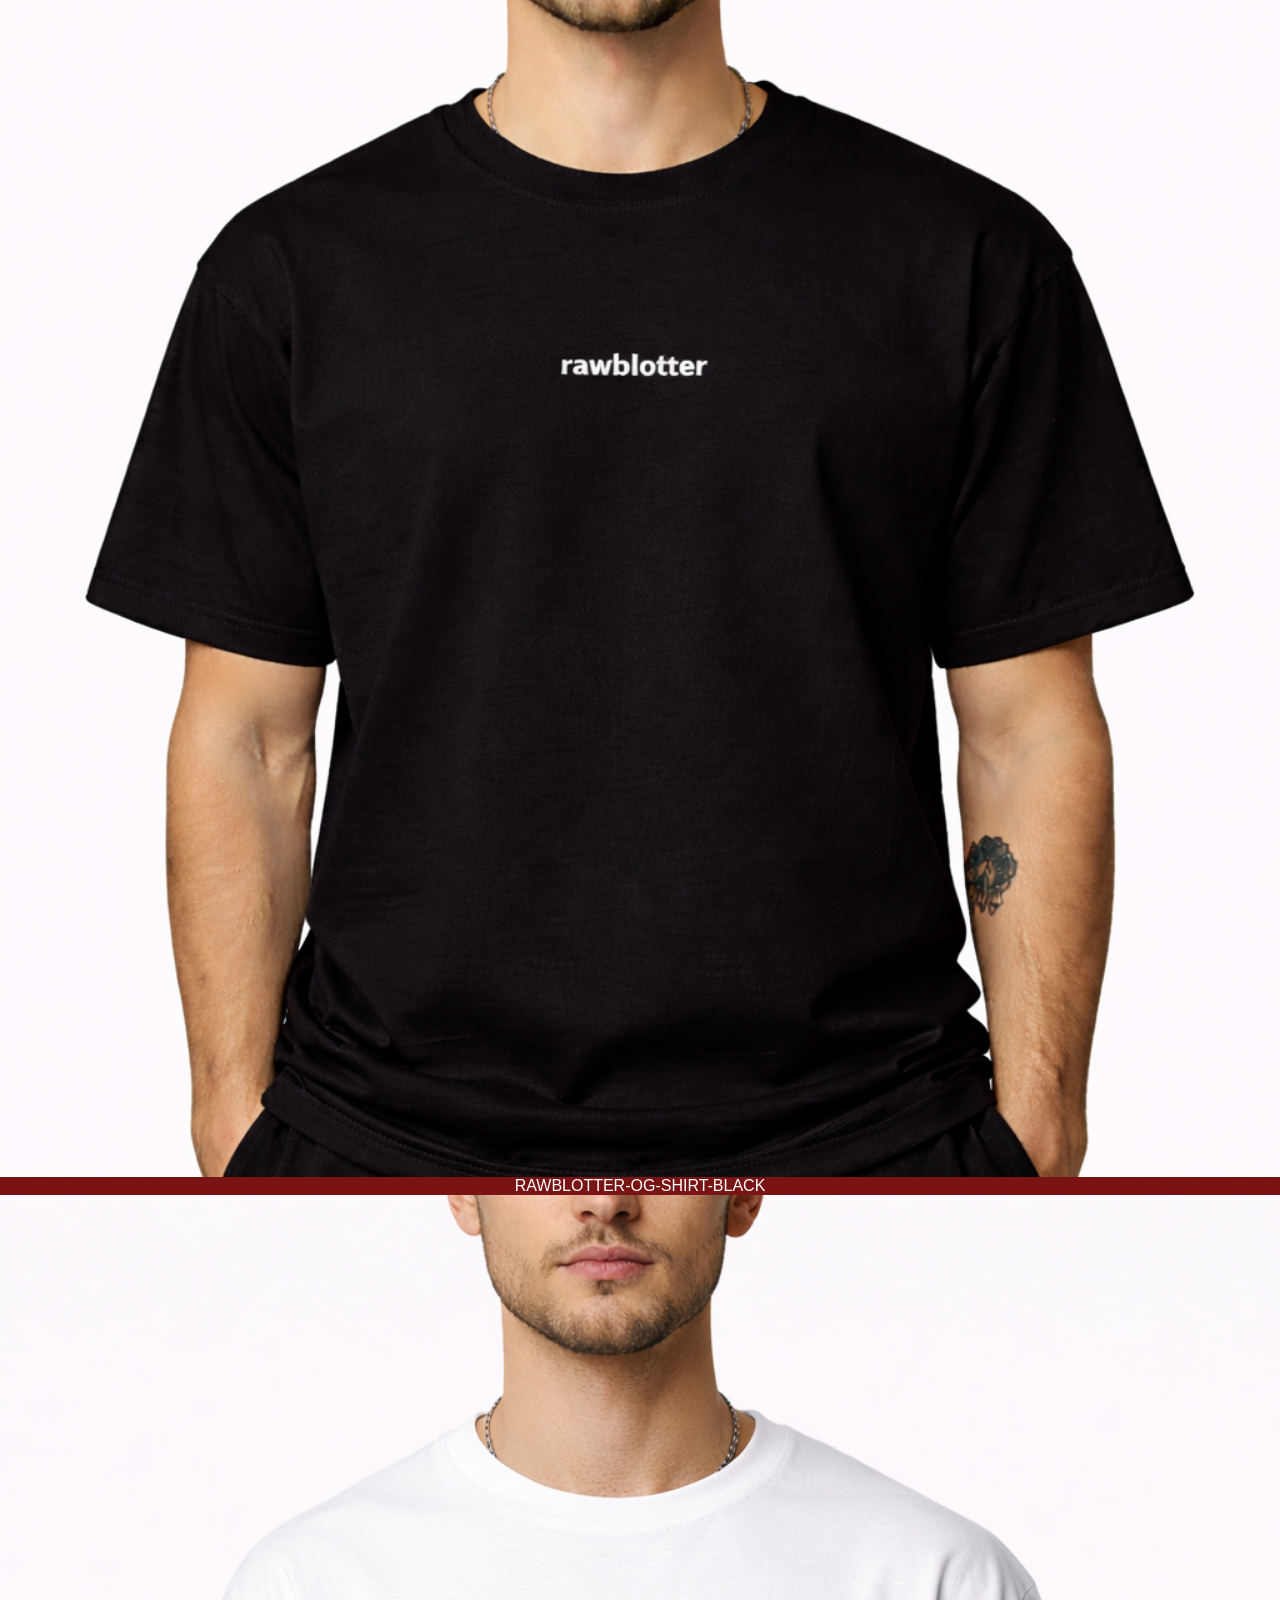
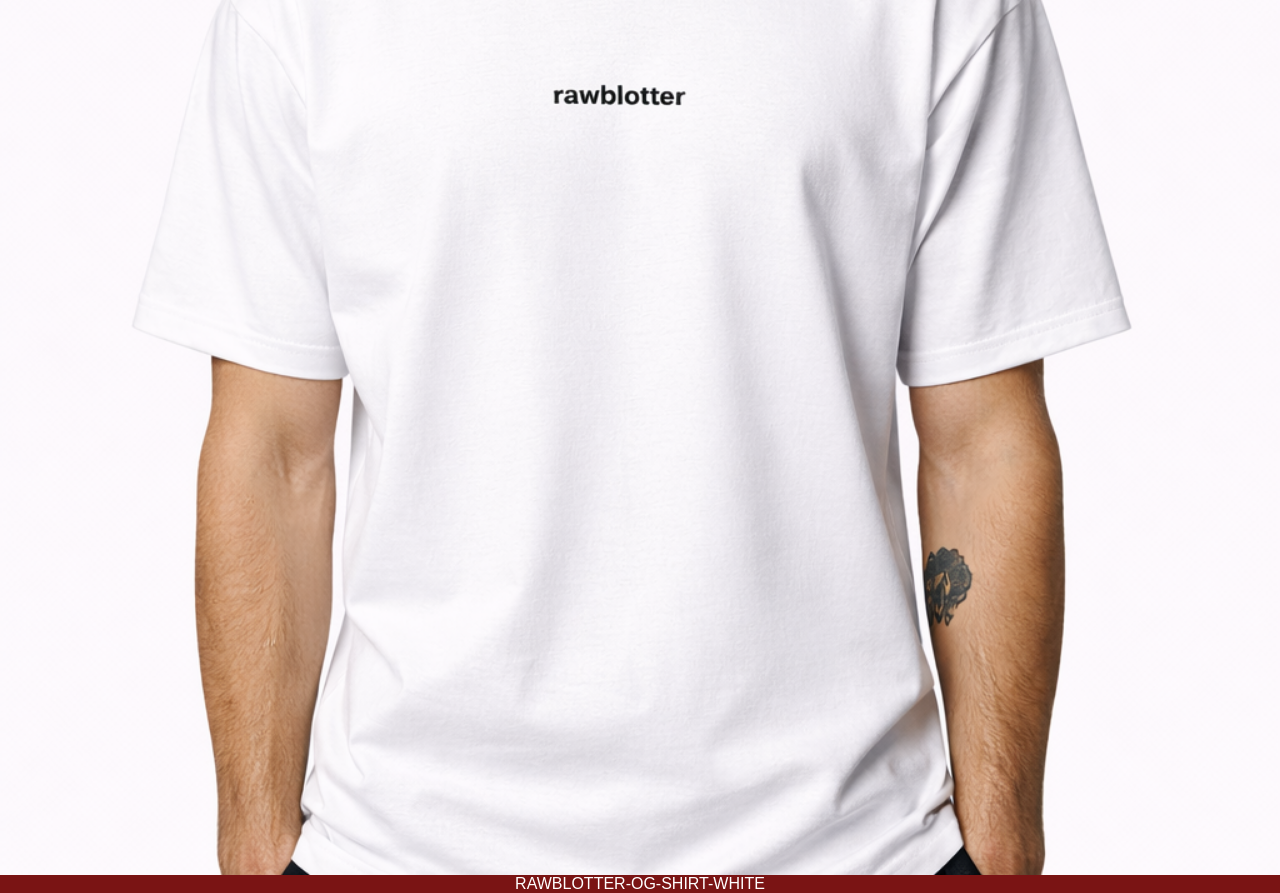
==== commit 43293530: "Update index.html" ====
--- a/index.html
+++ b/index.html
@@ -3,67 +3,59 @@
 <head>
 <meta charset="UTF-8">
 <meta name="viewport" content="width=device-width, initial-scale=1.0">
-<title>RAWBIOTER</title>
+<title>PENTHAUSE</title>
 <link rel="stylesheet" href="style.css">
 </head>
 <body>
 
 <header class="site-header">
-    <!-- TOP BAR -->
     <div class="top-bar">
-        <img src="assets/icon-expand.png" class="icon left" id="expandBtn" alt="Expand">
-        <img src="assets/icon-cart.png" class="icon right" id="cartBtn" alt="Cart">
+        <img src="assets/icon-expand.png" class="icon" id="expandBtn" alt="Expand">
+        <img src="assets/icon-cart.png" class="icon" id="cartBtn" alt="Cart">
     </div>
 
-    <!-- LOGO -->
-    <div class="logo-container">
-        <img src="assets/logo.png" class="logo" alt="Logo">
-    </div>
+    <img src="assets/logo.png" class="logo" alt="Logo">
 
-    <!-- ICON ROW -->
     <div class="filters">
-        <img src="assets/icon-tickets.png" class="filter" data-filter="tickets" alt="Tickets">
-        <img src="assets/icon-merch.png" class="filter" data-filter="merch" alt="Merch">
-        <img src="assets/icon-music.png" class="filter" data-filter="music" alt="Music">
-
-        <a href="https://your-support-link.com" target="_blank">
-            <img src="assets/icon-thunder.png" class="support" alt="Support">
-        </a>
+        <img src="assets/icon-tickets.png" class="icon filter" data-filter="tickets" alt="Tickets">
+        <img src="assets/icon-merch.png" class="icon filter" data-filter="merch" alt="Merch">
+        <img src="assets/icon-music.png" class="icon filter" data-filter="music" alt="Music">
+        <img src="assets/icon-thunder.png" class="icon" id="supportBtn" alt="Support">
     </div>
 </header>
 
 <main>
-    <div class="product music" data-name="TCK-CD" data-price="20">
-    <img src="assets/tck-cd.png" alt="TCK CD">
-    <span>TCK-CD</span>
-</div>
+    <div class="grid grid-3" id="productGrid">
 
-<div class="product music" data-name="TCK-DIGITAL" data-price="10">
-    <img src="assets/tck-digital.png" alt="TCK Digital Download">
-    <span>TCK-DIGITAL</span>
-</div>
+        <div class="product music" data-name="TCK-CD" data-price="20">
+            <img src="assets/tck-cd.png" alt="TCK CD">
+            <span>TCK-CD</span>
+        </div>
 
-<div class="product music" data-name="DAS-CD" data-price="20">
-    <img src="assets/das-cd.png" alt="DAS CD">
-    <span>DAS-CD</span>
-</div>
+        <div class="product music" data-name="TCK-DIGITAL" data-price="10">
+            <img src="assets/tck-digital.png" alt="TCK Digital">
+            <span>TCK-DIGITAL</span>
+        </div>
 
-<div class="product music" data-name="DAS-DIGITAL" data-price="10">
-    <img src="assets/das-digital.png" alt="DAS Digital Download">
-    <span>DAS-DIGITAL</span>
-</div>
+        <div class="product music" data-name="DAS-CD" data-price="20">
+            <img src="assets/das-cd.png" alt="DAS CD">
+            <span>DAS-CD</span>
+        </div>
 
-<div class="product merch" data-name="RAWBLOTTER-OG-SHIRT-BLACK" data-price="40">
-    <img src="assets/rawblotter-og-shirt-black.png" alt="Rawblotter OG Shirt Black">
-    <span>RAWBLOTTER-OG-SHIRT-BLACK</span>
-</div>
+        <div class="product music" data-name="DAS-DIGITAL" data-price="10">
+            <img src="assets/das-digital.png" alt="DAS Digital">
+            <span>DAS-DIGITAL</span>
+        </div>
 
-<div class="product merch" data-name="RAWBLOTTER-OG-SHIRT-WHITE" data-price="40">
-    <img src="assets/rawblotter-og-shirt-white.png" alt="Rawblotter OG Shirt White">
-    <span>RAWBLOTTER-OG-SHIRT-WHITE</span>
-</div>
+        <div class="product merch" data-name="RAWBLOTTER-OG-SHIRT-BLACK" data-price="40">
+            <img src="assets/rawblotter-og-shirt-black.png" alt="Rawblotter Shirt Black">
+            <span>RAWBLOTTER-OG-SHIRT-BLACK</span>
+        </div>
 
-        <!-- duplicate product blocks as needed -->
+        <div class="product merch" data-name="RAWBLOTTER-OG-SHIRT-WHITE" data-price="40">
+            <img src="assets/rawblotter-og-shirt-white.png" alt="Rawblotter Shirt White">
+            <span>RAWBLOTTER-OG-SHIRT-WHITE</span>
+        </div>
 
     </div>
 </main>
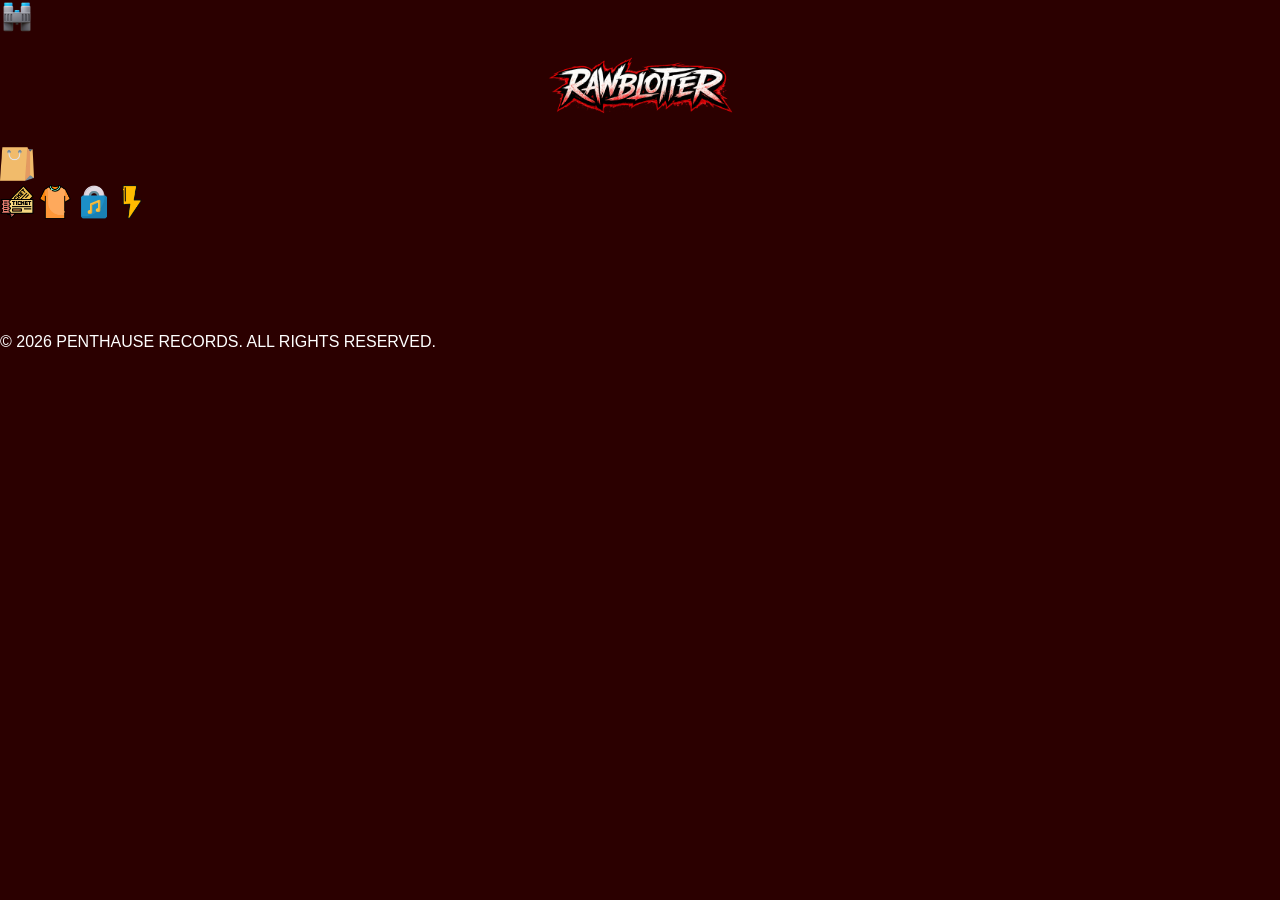
==== commit 6ad3f2c1: "Update index.html" ====
--- a/index.html
+++ b/index.html
@@ -1,64 +1,45 @@
 <!DOCTYPE html>
 <html lang="en">
 <head>
-<meta charset="UTF-8">
-<meta name="viewport" content="width=device-width, initial-scale=1.0">
-<title>PENTHAUSE</title>
-<link rel="stylesheet" href="style.css">
+  <meta charset="UTF-8" />
+  <meta name="viewport" content="width=device-width, initial-scale=1.0"/>
+  <title>Penthause Records</title>
+  <link rel="stylesheet" href="style.css"/>
 </head>
 <body>
 
-<header class="site-header">
-    <div class="top-bar">
-        <img src="assets/icon-expand.png" class="icon" id="expandBtn" alt="Expand">
-        <img src="assets/icon-cart.png" class="icon" id="cartBtn" alt="Cart">
-    </div>
+<header class="header">
+  <div class="header-left">
+    <img src="assets/icon-expand.png" id="expandBtn" class="icon" />
+  </div>
 
-    <img src="assets/logo.png" class="logo" alt="Logo">
+  <div class="header-center">
+    <img src="assets/logo.png" class="logo"/>
+  </div>
 
-    <div class="filters">
-        <img src="assets/icon-tickets.png" class="icon filter" data-filter="tickets" alt="Tickets">
-        <img src="assets/icon-merch.png" class="icon filter" data-filter="merch" alt="Merch">
-        <img src="assets/icon-music.png" class="icon filter" data-filter="music" alt="Music">
-        <img src="assets/icon-thunder.png" class="icon" id="supportBtn" alt="Support">
-    </div>
+  <div class="header-right">
+    <a href="cart.html">
+      <img src="assets/icon-cart.png" class="icon"/>
+    </a>
+  </div>
 </header>
 
+<nav class="icon-nav">
+  <img src="assets/icon-tickets.png" class="icon filter" data-filter="tickets"/>
+  <img src="assets/icon-merch.png" class="icon filter" data-filter="merch"/>
+  <img src="assets/icon-music.png" class="icon filter" data-filter="music"/>
+  <a href="https://your-support-link.com">
+    <img src="assets/icon-thunder.png" class="icon"/>
+  </a>
+</nav>
+
 <main>
-    <div class="grid grid-3" id="productGrid">
+  <div id="productGrid" class="grid grid-3"></div>
+</main>
 
-        <div class="product music" data-name="TCK-CD" data-price="20">
-            <img src="assets/tck-cd.png" alt="TCK CD">
-            <span>TCK-CD</span>
-        </div>
-
-        <div class="product music" data-name="TCK-DIGITAL" data-price="10">
-            <img src="assets/tck-digital.png" alt="TCK Digital">
-            <span>TCK-DIGITAL</span>
-        </div>
-
-        <div class="product music" data-name="DAS-CD" data-price="20">
-            <img src="assets/das-cd.png" alt="DAS CD">
-            <span>DAS-CD</span>
-        </div>
-
-        <div class="product music" data-name="DAS-DIGITAL" data-price="10">
-            <img src="assets/das-digital.png" alt="DAS Digital">
-            <span>DAS-DIGITAL</span>
-        </div>
-
-        <div class="product merch" data-name="RAWBLOTTER-OG-SHIRT-BLACK" data-price="40">
-            <img src="assets/rawblotter-og-shirt-black.png" alt="Rawblotter Shirt Black">
-            <span>RAWBLOTTER-OG-SHIRT-BLACK</span>
-        </div>
-
-        <div class="product merch" data-name="RAWBLOTTER-OG-SHIRT-WHITE" data-price="40">
-            <img src="assets/rawblotter-og-shirt-white.png" alt="Rawblotter Shirt White">
-            <span>RAWBLOTTER-OG-SHIRT-WHITE</span>
-        </div>
-
-    </div>
-</main>
+<footer class="footer">
+  © 2026 PENTHAUSE RECORDS. ALL RIGHTS RESERVED.
+</footer>
 
 <script src="script.js"></script>
 </body>
--- a/style.css
+++ b/style.css
@@ -1,8 +1,3 @@
-:root {
-    --firebrick: #B22222;
-    --darkred: #7A1414;
-}
-
 * {
     margin: 0;
     padding: 0;
@@ -10,160 +5,89 @@
 }
 
 body {
-    background: var(--darkred);
-    font-family: Arial, Helvetica, sans-serif;
+    background: #2b0000;
     color: white;
+    font-family: Arial, sans-serif;
 }
 
-/* =========================
-   HEADER
-========================= */
-
+/* HEADER */
 .site-header {
+    padding: 20px 0 14px;
+    text-align: center;
     position: relative;
-    background: var(--darkred);
-    padding-top: 18px;
-    padding-bottom: 12px;
-    text-align: center;
-    z-index: 10;
+    box-shadow: 0 10px 25px rgba(0,0,0,0.35);
 }
-
-/* SHADOW UNDER HEADER */
-.site-header::after {
-    content: "";
-    position: absolute;
-    bottom: -1px;
-    left: 0;
-    width: 100%;
-    height: 25px;
-    pointer-events: none;
-    background: linear-gradient(
-        to bottom,
-        rgba(0,0,0,0.35),
-        rgba(0,0,0,0)
-    );
-}
-
-/* =========================
-   TOP BAR
-========================= */
 
 .top-bar {
     position: absolute;
     top: 18px;
     width: 100%;
+    padding: 0 20px;
+    display: flex;
+    justify-content: space-between;
 }
 
+.logo {
+    width: 190px;
+    margin: 0 auto 14px;
+    display: block;
+}
+
+.filters {
+    display: flex;
+    justify-content: center;
+    gap: 26px;
+}
+
+/* ICONS */
 .icon {
     width: 34px;
     cursor: pointer;
 }
 
-.left {
-    position: absolute;
-    left: 32px;
+/* GRID */
+main {
+    padding: 30px 20px 80px;
 }
 
-.right {
-    position: absolute;
-    right: 32px;
+.grid {
+    display: grid;
+    gap: 20px;
 }
 
-/* =========================
-   LOGO
-========================= */
-
-.logo {
-    width: 280px;
-    margin-bottom: 20px;
+.grid-3 {
+    grid-template-columns: repeat(3, 1fr);
 }
 
-/* =========================
-   ICON ROW
-========================= */
-
-.filters {
-    display: flex;
-    justify-content: center;
-    align-items: center;
-    gap: 44px;
-    margin-bottom: 30px;
-}
-
-.filter,
-.support {
-    width: 32px;
-    cursor: pointer;
-    opacity: 0.75;
-}
-
-.filter.active {
-    opacity: 1;
-}
-
-/* =========================
-   PRODUCT GRID
-========================= */
-
-.product-grid {
-    max-width: 1100px;
-    margin: 40px auto;
-    display: grid;
-    grid-template-columns: repeat(3, 1fr);
-    gap: 60px;
-    padding: 0 40px;
-}
-
-.product-grid.expanded {
+.grid-6 {
     grid-template-columns: repeat(6, 1fr);
 }
 
-.product {
-    text-align: center;
+.grid-1 {
+    grid-template-columns: 1fr;
 }
 
+/* PRODUCT */
 .product img {
     width: 100%;
     display: block;
 }
 
-.code {
-    margin-top: 15px;
-    font-size: 12px;
-    letter-spacing: 2px;
+.product span {
+    display: block;
+    margin-top: 6px;
+    font-size: 11px;
+    letter-spacing: 1px;
+    text-align: center;
 }
 
-/* =========================
-   RESPONSIVE
-========================= */
+/* RESPONSIVE */
+@media (max-width: 768px) {
+    .grid-6 {
+        grid-template-columns: repeat(3, 1fr);
+    }
 
-@media (max-width: 1000px) {
-    .product-grid {
-        grid-template-columns: repeat(2, 1fr);
+    .logo {
+        width: 160px;
     }
 }
-
-@media (max-width: 600px) {
-    .logo {
-        width: 200px;
-    }
-
-    .icon {
-        width: 28px;
-    }
-
-    .filter,
-    .support {
-        width: 26px;
-    }
-
-    .filters {
-        gap: 30px;
-        margin-bottom: 22px;
-    }
-
-    .product-grid {
-        grid-template-columns: 1fr;
-        gap: 40px;
-    }
-}
